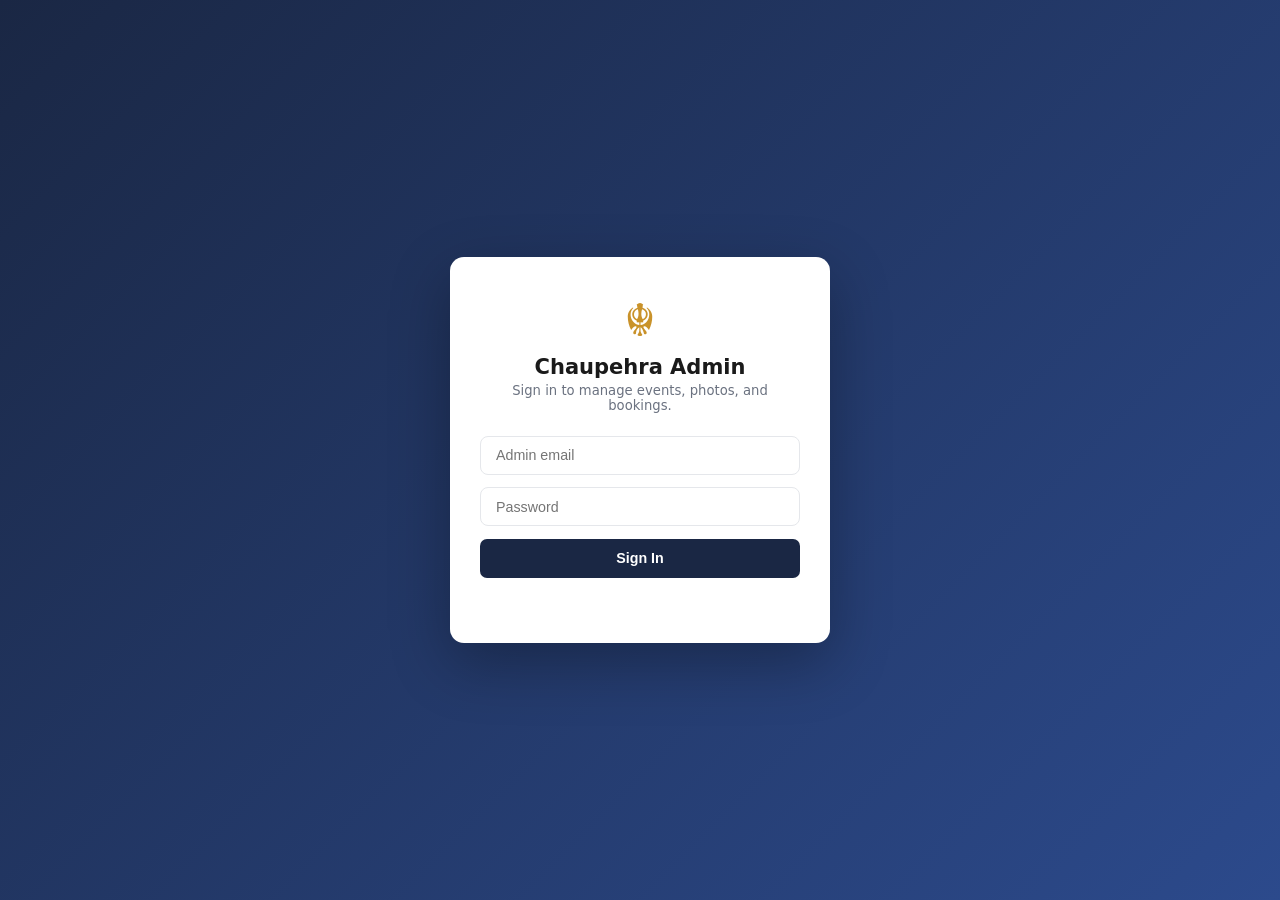
==== admin/index.html @ d7051b62 "Add animations, Gurdwara Nanaksar real content, and scroll effects - Scroll-reveal animations (Inter" ====
<!DOCTYPE html>
<html lang="en" data-theme="light">
<head>
  <meta charset="UTF-8" />
  <meta name="viewport" content="width=device-width, initial-scale=1.0" />
  <title>Admin — Chaupehra BDSJ</title>
  <link rel="icon" href="data:image/svg+xml,<svg xmlns='http://www.w3.org/2000/svg' viewBox='0 0 100 100'><text y='.9em' font-size='90'>☬</text></svg>" />
  <link rel="stylesheet" href="/admin/admin.css" />
</head>
<body>

<!-- ── LOGIN ── -->
<div class="login-screen" id="loginScreen">
  <div class="login-card">
    <div class="login-logo">☬</div>
    <h1>Chaupehra Admin</h1>
    <p>Sign in to manage events, photos, and bookings.</p>
    <form id="loginForm">
      <input type="email" id="loginEmail" placeholder="Admin email" required />
      <input type="password" id="loginPassword" placeholder="Password" required />
      <button type="submit" class="btn-primary" id="loginBtn">Sign In</button>
      <p class="login-error" id="loginError"></p>
    </form>
  </div>
</div>

<!-- ── DASHBOARD ── -->
<div class="dashboard hidden" id="dashboard">

  <aside class="sidebar">
    <div class="sidebar-logo">
      <span>☬</span>
      <span>Admin</span>
    </div>
    <nav class="sidebar-nav">
      <button class="nav-item active" data-tab="events">📅 Events</button>
      <button class="nav-item" data-tab="gallery">📷 Gallery</button>
      <button class="nav-item" data-tab="bookings">📋 Bookings</button>
      <button class="nav-item" data-tab="dates">🗓️ Available Dates</button>
    </nav>
    <div class="sidebar-footer">
      <a href="../index.html" class="btn-outline" target="_blank">View Site ↗</a>
      <button class="btn-outline" id="logoutBtn">Sign Out</button>
    </div>
  </aside>

  <main class="main-content">

    <!-- ── EVENTS TAB ── -->
    <section class="tab-panel active" id="tab-events">
      <div class="panel-header">
        <h2>Events</h2>
        <button class="btn-primary" id="addEventBtn">+ Add Event</button>
      </div>

      <!-- Event form (hidden by default) -->
      <div class="form-card hidden" id="eventForm">
        <h3 id="eventFormTitle">New Event</h3>
        <input type="hidden" id="eventId" />
        <div class="form-row">
          <div class="field">
            <label for="evTitle">Title *</label>
            <input type="text" id="evTitle" required />
          </div>
          <div class="field">
            <label for="evDate">Date *</label>
            <input type="date" id="evDate" required />
          </div>
        </div>
        <div class="form-row">
          <div class="field">
            <label for="evStart">Start Time</label>
            <input type="time" id="evStart" />
          </div>
          <div class="field">
            <label for="evEnd">End Time</label>
            <input type="time" id="evEnd" />
          </div>
        </div>
        <div class="field">
          <label for="evVenue">Venue</label>
          <input type="text" id="evVenue" placeholder="Gurdwara Nanaksar, Surrey, BC" />
        </div>
        <div class="field">
          <label for="evDesc">Description</label>
          <textarea id="evDesc" rows="3"></textarea>
        </div>
        <div class="field-row">
          <label class="checkbox-label">
            <input type="checkbox" id="evPublished" checked /> Published (visible on site)
          </label>
        </div>
        <div class="form-actions">
          <button class="btn-primary" id="saveEventBtn">Save Event</button>
          <button class="btn-outline" id="cancelEventBtn">Cancel</button>
        </div>
        <p class="form-status" id="eventStatus"></p>
      </div>

      <div class="table-wrap">
        <table class="data-table" id="eventsTable">
          <thead>
            <tr>
              <th>Date</th>
              <th>Title</th>
              <th>Venue</th>
              <th>Status</th>
              <th>Actions</th>
            </tr>
          </thead>
          <tbody id="eventsBody">
            <tr><td colspan="5" class="loading">Loading events…</td></tr>
          </tbody>
        </table>
      </div>
    </section>

    <!-- ── GALLERY TAB ── -->
    <section class="tab-panel hidden" id="tab-gallery">
      <div class="panel-header">
        <h2>Gallery</h2>
        <label class="btn-primary upload-label">
          + Upload Photos
          <input type="file" id="photoUpload" multiple accept="image/*" style="display:none" />
        </label>
      </div>
      <p class="upload-status" id="uploadStatus"></p>
      <div class="gallery-admin-grid" id="galleryAdminGrid">
        <div class="loading">Loading photos…</div>
      </div>
    </section>

    <!-- ── BOOKINGS TAB ── -->
    <section class="tab-panel hidden" id="tab-bookings">
      <div class="panel-header">
        <h2>Bookings</h2>
        <div class="filter-row">
          <select id="bookingFilter">
            <option value="all">All</option>
            <option value="pending">Pending</option>
            <option value="confirmed">Confirmed</option>
            <option value="declined">Declined</option>
          </select>
        </div>
      </div>
      <div class="table-wrap">
        <table class="data-table" id="bookingsTable">
          <thead>
            <tr>
              <th>Date Requested</th>
              <th>Name</th>
              <th>Email / Phone</th>
              <th>Event Type</th>
              <th>Status</th>
              <th>Actions</th>
            </tr>
          </thead>
          <tbody id="bookingsBody">
            <tr><td colspan="6" class="loading">Loading bookings…</td></tr>
          </tbody>
        </table>
      </div>
    </section>

    <!-- ── AVAILABLE DATES TAB ── -->
    <section class="tab-panel hidden" id="tab-dates">
      <div class="panel-header">
        <h2>Available Dates</h2>
        <p style="font-size:0.9rem;color:var(--text-sub);">Set which dates can be booked on the website.</p>
      </div>

      <div class="dates-add-form form-card">
        <h3>Add / Update a Date</h3>
        <div class="form-row">
          <div class="field">
            <label for="newDate">Date *</label>
            <input type="date" id="newDate" required />
          </div>
          <div class="field">
            <label for="dateAvail">Status</label>
            <select id="dateAvail">
              <option value="true">Available</option>
              <option value="false">Unavailable / Blocked</option>
            </select>
          </div>
        </div>
        <div class="field">
          <label for="dateNotes">Notes (internal, not shown to public)</label>
          <input type="text" id="dateNotes" placeholder="e.g. Booked for private event" />
        </div>
        <div class="form-actions">
          <button class="btn-primary" id="saveDateBtn">Save Date</button>
        </div>
        <p class="form-status" id="dateStatus"></p>
      </div>

      <div class="table-wrap">
        <table class="data-table" id="datesTable">
          <thead>
            <tr><th>Date</th><th>Status</th><th>Notes</th><th>Actions</th></tr>
          </thead>
          <tbody id="datesBody">
            <tr><td colspan="4" class="loading">Loading dates…</td></tr>
          </tbody>
        </table>
      </div>
    </section>

  </main>
</div>

<script type="module" src="/admin/admin.js"></script>
</body>
</html>
---- admin/admin.css ----
:root {
  --navy:    #1a2744;
  --gold:    #c9922a;
  --gold-lt: #e8b055;
  --green:   #16a34a;
  --red:     #dc2626;
  --amber:   #d97706;
  --bg:      #f4f6fa;
  --surface: #ffffff;
  --text:    #1a1a1a;
  --text-sub:#6b7280;
  --border:  #e5e7eb;
  --shadow:  0 1px 4px rgba(0,0,0,0.08);
  --radius:  10px;
  --sidebar: 220px;
}

*, *::before, *::after { box-sizing: border-box; margin: 0; padding: 0; }
html, body { height: 100%; font-family: 'Inter', system-ui, sans-serif; font-size: 15px; }
body { background: var(--bg); color: var(--text); }
a { color: var(--gold); text-decoration: none; }

/* ── BUTTONS ── */
.btn-primary {
  background: var(--navy); color: #fff;
  padding: 0.55rem 1.25rem; border-radius: 7px;
  border: none; cursor: pointer; font-size: 0.88rem; font-weight: 600;
  transition: background 0.15s;
  display: inline-block;
}
.btn-primary:hover { background: #243360; }
.btn-primary:focus-visible { outline: 2px solid var(--gold); outline-offset: 2px; }
.btn-outline {
  background: transparent; color: var(--text-sub);
  padding: 0.5rem 1rem; border-radius: 7px;
  border: 1px solid var(--border); cursor: pointer; font-size: 0.85rem;
  transition: border-color 0.15s, color 0.15s;
  display: inline-block;
  text-align: center;
}
.btn-outline:hover { border-color: var(--navy); color: var(--navy); }
.btn-sm {
  padding: 0.3rem 0.75rem; font-size: 0.8rem; border-radius: 5px;
  border: none; cursor: pointer; font-weight: 500;
}
.btn-confirm  { background: #dcfce7; color: var(--green); }
.btn-decline  { background: #fee2e2; color: var(--red); }
.btn-pending  { background: #fef3c7; color: var(--amber); }
.btn-delete   { background: #fee2e2; color: var(--red); }
.btn-edit     { background: #eff6ff; color: #1d4ed8; }

/* ── LOGIN ── */
.login-screen {
  min-height: 100vh; display: flex;
  align-items: center; justify-content: center;
  background: linear-gradient(135deg, var(--navy) 0%, #2c4a8c 100%);
}
.login-card {
  background: var(--surface); border-radius: 14px;
  padding: 2.5rem 2rem; width: 100%; max-width: 380px;
  box-shadow: 0 20px 60px rgba(0,0,0,0.3);
  text-align: center;
}
.login-logo { font-size: 3rem; color: var(--gold); margin-bottom: 0.5rem; }
.login-card h1 { font-size: 1.4rem; margin-bottom: 0.3rem; }
.login-card > p { color: var(--text-sub); font-size: 0.88rem; margin-bottom: 1.5rem; }
.login-card form { display: flex; flex-direction: column; gap: 0.85rem; }
.login-card input {
  padding: 0.7rem 1rem; border: 1px solid var(--border);
  border-radius: 8px; font-size: 0.95rem; width: 100%;
}
.login-card input:focus { outline: 2px solid var(--gold); border-color: transparent; }
.login-card .btn-primary { width: 100%; padding: 0.75rem; font-size: 0.95rem; }
.login-error { color: var(--red); font-size: 0.85rem; min-height: 1.2em; }

/* ── LAYOUT ── */
.hidden { display: none !important; }
.dashboard { display: flex; height: 100vh; overflow: hidden; }

/* ── SIDEBAR ── */
.sidebar {
  width: var(--sidebar); background: var(--navy); color: #fff;
  display: flex; flex-direction: column;
  flex-shrink: 0; overflow-y: auto;
}
.sidebar-logo {
  display: flex; align-items: center; gap: 0.6rem;
  padding: 1.25rem 1rem; font-size: 1.1rem; font-weight: 700;
  color: var(--gold); border-bottom: 1px solid rgba(255,255,255,0.1);
}
.sidebar-logo span:first-child { font-size: 1.5rem; }
.sidebar-nav {
  flex: 1; padding: 1rem 0.75rem; display: flex; flex-direction: column; gap: 0.3rem;
}
.nav-item {
  width: 100%; text-align: left; background: none; border: none;
  color: rgba(255,255,255,0.75); padding: 0.65rem 0.85rem;
  border-radius: 7px; cursor: pointer; font-size: 0.88rem;
  transition: background 0.15s, color 0.15s;
}
.nav-item:hover  { background: rgba(255,255,255,0.1); color: #fff; }
.nav-item.active { background: rgba(201,146,42,0.25); color: var(--gold-lt); font-weight: 600; }
.sidebar-footer {
  padding: 1rem 0.75rem; border-top: 1px solid rgba(255,255,255,0.1);
  display: flex; flex-direction: column; gap: 0.5rem;
}
.sidebar-footer .btn-outline { color: rgba(255,255,255,0.6); border-color: rgba(255,255,255,0.2); }
.sidebar-footer .btn-outline:hover { color: #fff; border-color: rgba(255,255,255,0.5); }

/* ── MAIN ── */
.main-content { flex: 1; overflow-y: auto; padding: 2rem; }
.tab-panel { display: none; }
.tab-panel.active { display: block; }
.panel-header {
  display: flex; align-items: center; justify-content: space-between;
  margin-bottom: 1.5rem; flex-wrap: wrap; gap: 0.75rem;
}
.panel-header h2 { font-size: 1.4rem; font-weight: 700; }

/* ── FORM CARD ── */
.form-card {
  background: var(--surface); border-radius: var(--radius);
  padding: 1.5rem; margin-bottom: 1.5rem; box-shadow: var(--shadow);
  border: 1px solid var(--border);
}
.form-card h3 { font-size: 1rem; font-weight: 600; margin-bottom: 1.25rem; }
.field { display: flex; flex-direction: column; gap: 0.3rem; flex: 1; }
.field label { font-size: 0.82rem; font-weight: 500; color: var(--text-sub); }
.field input, .field select, .field textarea {
  padding: 0.6rem 0.85rem; border: 1px solid var(--border);
  border-radius: 7px; font-size: 0.9rem; background: var(--bg); color: var(--text);
  font-family: inherit;
}
.field input:focus, .field select:focus, .field textarea:focus {
  outline: 2px solid var(--gold); border-color: transparent;
}
.form-row { display: flex; gap: 1rem; flex-wrap: wrap; margin-bottom: 0.85rem; }
.form-row .field { min-width: 180px; }
.field:not(.form-row .field) { margin-bottom: 0.85rem; }
.checkbox-label { display: flex; align-items: center; gap: 0.5rem; font-size: 0.9rem; cursor: pointer; }
.form-actions { display: flex; gap: 0.75rem; margin-top: 1rem; }
.form-status { font-size: 0.85rem; margin-top: 0.5rem; min-height: 1.2em; }
.form-status.success { color: var(--green); }
.form-status.error   { color: var(--red); }

/* ── TABLE ── */
.table-wrap { overflow-x: auto; background: var(--surface); border-radius: var(--radius); box-shadow: var(--shadow); border: 1px solid var(--border); }
.data-table { width: 100%; border-collapse: collapse; font-size: 0.88rem; }
.data-table th {
  background: #f9fafb; padding: 0.75rem 1rem;
  text-align: left; font-size: 0.78rem; font-weight: 600;
  color: var(--text-sub); text-transform: uppercase; letter-spacing: 0.05em;
  border-bottom: 1px solid var(--border);
}
.data-table td { padding: 0.85rem 1rem; border-bottom: 1px solid var(--border); vertical-align: top; }
.data-table tr:last-child td { border-bottom: none; }
.data-table tr:hover td { background: #fafafa; }
.loading { text-align: center; color: var(--text-sub); padding: 2rem !important; }

/* ── STATUS BADGES ── */
.badge {
  display: inline-block; padding: 0.2rem 0.6rem;
  border-radius: 20px; font-size: 0.75rem; font-weight: 600;
}
.badge-pending   { background: #fef3c7; color: var(--amber); }
.badge-confirmed { background: #dcfce7; color: var(--green); }
.badge-declined  { background: #fee2e2; color: var(--red); }
.badge-published { background: #dcfce7; color: var(--green); }
.badge-draft     { background: #f3f4f6; color: var(--text-sub); }
.badge-available { background: #dcfce7; color: var(--green); }
.badge-blocked   { background: #fee2e2; color: var(--red); }

/* ── GALLERY ADMIN ── */
.gallery-admin-grid {
  display: grid;
  grid-template-columns: repeat(auto-fill, minmax(160px, 1fr));
  gap: 1rem; margin-top: 1rem;
}
.gallery-admin-item {
  background: var(--surface); border-radius: var(--radius);
  border: 1px solid var(--border); overflow: hidden; position: relative;
  box-shadow: var(--shadow);
}
.gallery-admin-item img { width: 100%; aspect-ratio: 4/3; object-fit: cover; display: block; }
.gallery-item-footer { padding: 0.5rem; display: flex; align-items: center; justify-content: space-between; gap: 0.3rem; }
.gallery-item-caption { font-size: 0.75rem; color: var(--text-sub); overflow: hidden; text-overflow: ellipsis; white-space: nowrap; flex: 1; }
.upload-label { cursor: pointer; }
.upload-status { font-size: 0.85rem; color: var(--text-sub); margin-bottom: 0.5rem; min-height: 1.2em; }
.upload-progress { color: var(--amber); }
.upload-success  { color: var(--green); }
.upload-error    { color: var(--red); }

/* ── FILTER ── */
.filter-row select {
  padding: 0.45rem 0.75rem; border: 1px solid var(--border);
  border-radius: 7px; font-size: 0.85rem; background: var(--surface); color: var(--text);
}

/* ── ACTIONS CELL ── */
.actions-cell { display: flex; gap: 0.4rem; flex-wrap: wrap; }

/* ── MODAL ── */
.modal-overlay {
  position: fixed; inset: 0; background: rgba(0,0,0,0.45);
  display: flex; align-items: center; justify-content: center;
  z-index: 1000; padding: 1rem;
}
.modal-overlay.hidden { display: none; }
.modal-card {
  background: var(--surface); border-radius: var(--radius);
  box-shadow: 0 20px 60px rgba(0,0,0,0.25);
  width: 100%; max-width: 480px; max-height: 90vh; overflow-y: auto;
}
.modal-header {
  display: flex; align-items: center; justify-content: space-between;
  padding: 1.25rem 1.5rem; border-bottom: 1px solid var(--border);
}
.modal-header h3 { font-size: 1rem; font-weight: 600; }
.modal-close {
  background: none; border: none; cursor: pointer;
  font-size: 1.1rem; color: var(--text-sub); padding: 0.25rem;
}
.modal-close:hover { color: var(--text); }
.modal-body { padding: 1.25rem 1.5rem; }
.booking-detail { display: grid; grid-template-columns: 120px 1fr; gap: 0.6rem 1rem; font-size: 0.88rem; }
.booking-detail dt { color: var(--text-sub); font-weight: 500; }
.booking-detail dd { color: var(--text); }

/* ── DRAG REORDER ── */
.gallery-admin-item { cursor: grab; transition: opacity 0.15s, transform 0.15s; }
.gallery-admin-item.dragging { opacity: 0.4; cursor: grabbing; }
.gallery-admin-item.drag-over { transform: scale(1.03); outline: 2px solid var(--gold); }

/* ── MOBILE SIDEBAR ── */
.sidebar-toggle {
  display: none;
  background: var(--navy); color: var(--gold);
  border: none; font-size: 1.3rem; cursor: pointer;
  padding: 0.5rem 0.75rem; border-radius: 7px;
  margin-bottom: 1rem;
}

@media (max-width: 720px) {
  .sidebar-toggle { display: block; }
  .sidebar {
    position: fixed; top: 0; left: -100%; height: 100vh;
    z-index: 200; transition: left 0.25s ease; width: 240px;
  }
  .sidebar.sidebar-open { left: 0; }
  .main-content { padding: 1rem; }
  .form-row { flex-direction: column; }
  .data-table th, .data-table td { padding: 0.6rem 0.6rem; font-size: 0.8rem; }
}
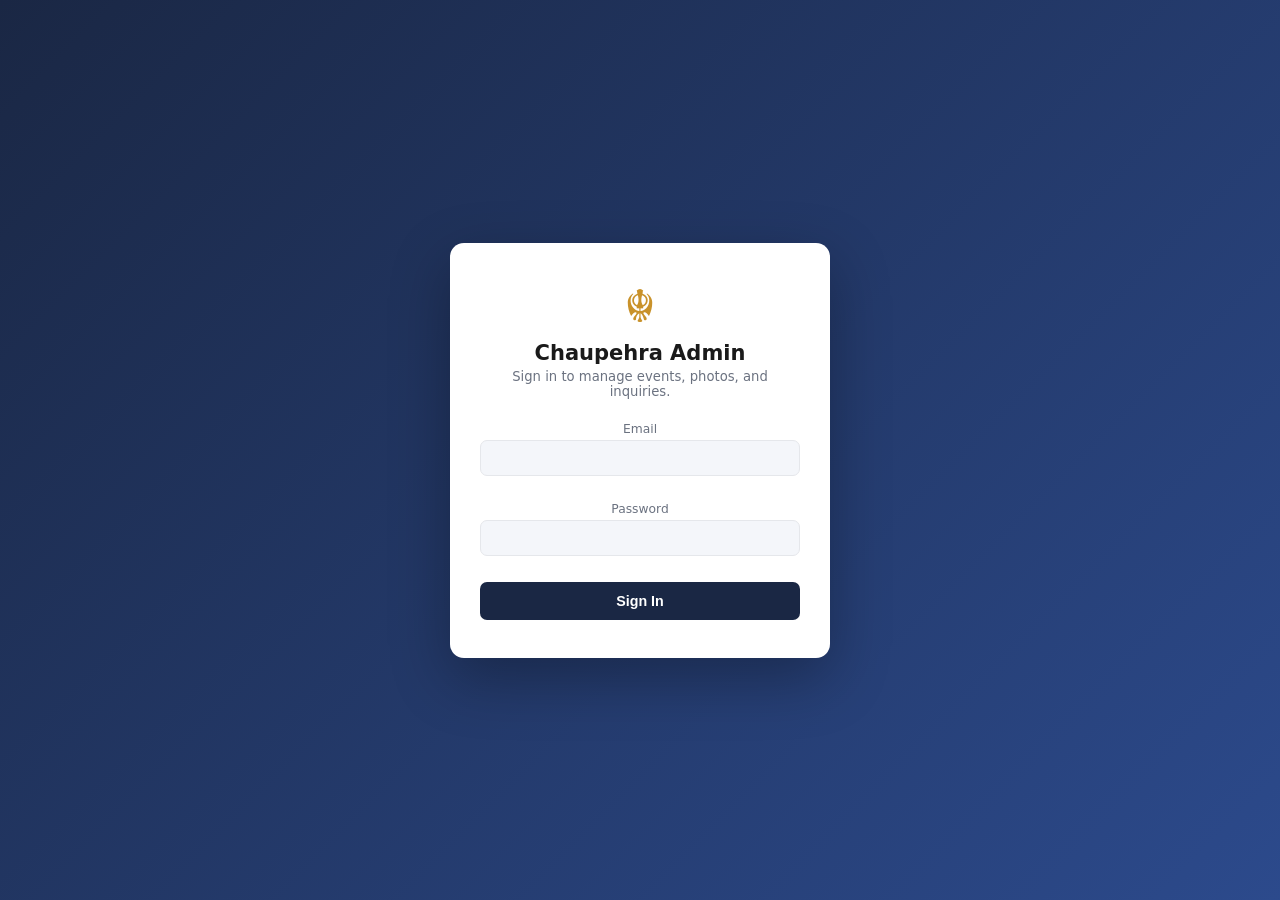
==== commit 2249cf14: "Add Khanda favicon across all pages Co-Authored-By: Claude Sonnet 4.6 <noreply@anthropic.com>" ====
--- a/admin/index.html
+++ b/admin/index.html
@@ -1,72 +1,139 @@
 <!DOCTYPE html>
-<html lang="en" data-theme="light">
+<html lang="en">
 <head>
   <meta charset="UTF-8" />
+  <link rel="icon" type="image/svg+xml" href="../assets/favicon.svg" />
+  <link rel="apple-touch-icon" href="../assets/favicon.svg" />
   <meta name="viewport" content="width=device-width, initial-scale=1.0" />
-  <title>Admin — Chaupehra BDSJ</title>
+  <title>Admin — Chaupehra Baba Deep Singh Ji</title>
   <link rel="icon" href="data:image/svg+xml,<svg xmlns='http://www.w3.org/2000/svg' viewBox='0 0 100 100'><text y='.9em' font-size='90'>☬</text></svg>" />
-  <link rel="stylesheet" href="/admin/admin.css" />
+  <link rel="stylesheet" href="admin.css" />
 </head>
 <body>
 
-<!-- ── LOGIN ── -->
+<!-- ══════════════════════════════════════
+     LOGIN SCREEN
+═══════════════════════════════════════ -->
 <div class="login-screen" id="loginScreen">
   <div class="login-card">
     <div class="login-logo">☬</div>
     <h1>Chaupehra Admin</h1>
-    <p>Sign in to manage events, photos, and bookings.</p>
-    <form id="loginForm">
-      <input type="email" id="loginEmail" placeholder="Admin email" required />
-      <input type="password" id="loginPassword" placeholder="Password" required />
-      <button type="submit" class="btn-primary" id="loginBtn">Sign In</button>
-      <p class="login-error" id="loginError"></p>
+    <p class="login-sub">Sign in to manage events, photos, and inquiries.</p>
+    <form id="loginForm" novalidate>
+      <div class="field">
+        <label for="loginEmail">Email</label>
+        <input type="email" id="loginEmail" autocomplete="email" required />
+      </div>
+      <div class="field">
+        <label for="loginPassword">Password</label>
+        <input type="password" id="loginPassword" autocomplete="current-password" required />
+      </div>
+      <button type="submit" class="btn-primary btn-block" id="loginBtn">Sign In</button>
+      <p class="login-error hidden" id="loginError" role="alert"></p>
     </form>
   </div>
 </div>
 
-<!-- ── DASHBOARD ── -->
+<!-- ══════════════════════════════════════
+     DASHBOARD
+═══════════════════════════════════════ -->
 <div class="dashboard hidden" id="dashboard">
 
-  <aside class="sidebar">
+  <aside class="sidebar" id="sidebar">
     <div class="sidebar-logo">
-      <span>☬</span>
-      <span>Admin</span>
+      <span class="sidebar-khanda">☬</span>
+      <span class="sidebar-title">Admin</span>
     </div>
-    <nav class="sidebar-nav">
-      <button class="nav-item active" data-tab="events">📅 Events</button>
-      <button class="nav-item" data-tab="gallery">📷 Gallery</button>
-      <button class="nav-item" data-tab="bookings">📋 Bookings</button>
-      <button class="nav-item" data-tab="dates">🗓️ Available Dates</button>
+    <nav class="sidebar-nav" role="navigation">
+      <button class="nav-item active" data-tab="events">
+        <svg width="18" height="18" viewBox="0 0 24 24" fill="none" stroke="currentColor" stroke-width="2"><rect x="3" y="4" width="18" height="18" rx="2"/><line x1="16" y1="2" x2="16" y2="6"/><line x1="8" y1="2" x2="8" y2="6"/><line x1="3" y1="10" x2="21" y2="10"/></svg>
+        Events
+      </button>
+      <button class="nav-item" data-tab="inquiries">
+        <svg width="18" height="18" viewBox="0 0 24 24" fill="none" stroke="currentColor" stroke-width="2"><path d="M21 15a2 2 0 01-2 2H7l-4 4V5a2 2 0 012-2h14a2 2 0 012 2z"/></svg>
+        Inquiries
+        <span class="nav-badge hidden" id="inquiries-badge">0</span>
+      </button>
+      <button class="nav-item" data-tab="signups">
+        <svg width="18" height="18" viewBox="0 0 24 24" fill="none" stroke="currentColor" stroke-width="2"><path d="M17 21v-2a4 4 0 00-4-4H5a4 4 0 00-4 4v2"/><circle cx="9" cy="7" r="4"/><path d="M23 21v-2a4 4 0 00-3-3.87"/><path d="M16 3.13a4 4 0 010 7.75"/></svg>
+        Signups
+        <span class="nav-badge hidden" id="signups-badge">0</span>
+      </button>
+      <button class="nav-item" data-tab="gallery">
+        <svg width="18" height="18" viewBox="0 0 24 24" fill="none" stroke="currentColor" stroke-width="2"><rect x="3" y="3" width="18" height="18" rx="2"/><circle cx="8.5" cy="8.5" r="1.5"/><polyline points="21 15 16 10 5 21"/></svg>
+        Gallery
+      </button>
     </nav>
     <div class="sidebar-footer">
-      <a href="../index.html" class="btn-outline" target="_blank">View Site ↗</a>
+      <a href="../index.html" class="btn-outline" target="_blank" rel="noopener">View Site ↗</a>
       <button class="btn-outline" id="logoutBtn">Sign Out</button>
     </div>
   </aside>
 
+  <!-- Mobile sidebar toggle -->
+  <button class="sidebar-toggle" id="sidebarToggle" aria-label="Toggle menu">
+    <svg width="22" height="22" viewBox="0 0 24 24" fill="none" stroke="currentColor" stroke-width="2"><line x1="3" y1="6" x2="21" y2="6"/><line x1="3" y1="12" x2="21" y2="12"/><line x1="3" y1="18" x2="21" y2="18"/></svg>
+  </button>
+
   <main class="main-content">
 
-    <!-- ── EVENTS TAB ── -->
+    <!-- ══ EVENTS TAB ══ -->
     <section class="tab-panel active" id="tab-events">
       <div class="panel-header">
         <h2>Events</h2>
         <button class="btn-primary" id="addEventBtn">+ Add Event</button>
       </div>
 
-      <!-- Event form (hidden by default) -->
+      <!-- Event form -->
       <div class="form-card hidden" id="eventForm">
         <h3 id="eventFormTitle">New Event</h3>
         <input type="hidden" id="eventId" />
-        <div class="form-row">
-          <div class="field">
-            <label for="evTitle">Title *</label>
-            <input type="text" id="evTitle" required />
-          </div>
+
+        <div class="form-row">
+          <div class="field">
+            <label for="evName">Event Name *</label>
+            <div class="input-with-datalist">
+              <input type="text" id="evName" list="ev-presets" required autocomplete="off" placeholder="Type or choose a preset…" />
+              <datalist id="ev-presets">
+                <option value="Chaupehra Sahib" />
+                <option value="Akhand Path" />
+                <option value="Akhand Path Bhog" />
+                <option value="Sehaj Path" />
+                <option value="Sehaj Path Bhog" />
+                <option value="Kirtan Darbar" />
+                <option value="Seva Day" />
+                <option value="Simran Smagam" />
+                <option value="Gurdwara Program" />
+                <option value="Gurpurab — Guru Nanak Dev Ji" />
+                <option value="Gurpurab — Guru Gobind Singh Ji" />
+                <option value="Shaheedi Diwas — Baba Deep Singh Ji" />
+                <option value="Baisakhi — Khalsa Sajna Diwas" />
+              </datalist>
+            </div>
+          </div>
+          <div class="field field--sm">
+            <label class="checkbox-label mt-auto">
+              <input type="checkbox" id="evGurpurab" />
+              Gurpurab (yearly)
+            </label>
+            <label class="checkbox-label">
+              <input type="checkbox" id="evRecurring" />
+              Recurring yearly
+            </label>
+          </div>
+        </div>
+
+        <div class="form-row">
           <div class="field">
             <label for="evDate">Date *</label>
             <input type="date" id="evDate" required />
           </div>
-        </div>
+          <div class="field">
+            <label for="evEndDate">End Date <span class="label-hint">(multi-day)</span></label>
+            <input type="date" id="evEndDate" />
+          </div>
+        </div>
+
         <div class="form-row">
           <div class="field">
             <label for="evStart">Start Time</label>
@@ -77,138 +144,146 @@
             <input type="time" id="evEnd" />
           </div>
         </div>
+
+        <div class="form-row">
+          <div class="field">
+            <label for="evPath">Path Type</label>
+            <select id="evPath">
+              <option value="">— None —</option>
+              <option>Akhand Path</option>
+              <option>Sehaj Path</option>
+              <option>Sukhmani Sahib Path</option>
+              <option>Japji Sahib Path</option>
+            </select>
+          </div>
+          <div class="field">
+            <label for="evKirtani">Kirtani / Special Guest</label>
+            <input type="text" id="evKirtani" placeholder="e.g. Bhai Gurpreet Singh Ji" />
+          </div>
+        </div>
+
         <div class="field">
-          <label for="evVenue">Venue</label>
-          <input type="text" id="evVenue" placeholder="Gurdwara Nanaksar, Surrey, BC" />
-        </div>
-        <div class="field">
-          <label for="evDesc">Description</label>
-          <textarea id="evDesc" rows="3"></textarea>
-        </div>
-        <div class="field-row">
-          <label class="checkbox-label">
-            <input type="checkbox" id="evPublished" checked /> Published (visible on site)
-          </label>
-        </div>
+          <label for="evNotes">Internal Notes</label>
+          <textarea id="evNotes" rows="2" placeholder="Not shown to public"></textarea>
+        </div>
+
         <div class="form-actions">
           <button class="btn-primary" id="saveEventBtn">Save Event</button>
           <button class="btn-outline" id="cancelEventBtn">Cancel</button>
-        </div>
-        <p class="form-status" id="eventStatus"></p>
-      </div>
-
+          <p class="form-status" id="eventStatus" role="status"></p>
+        </div>
+      </div>
+
+      <!-- Events table -->
       <div class="table-wrap">
-        <table class="data-table" id="eventsTable">
+        <table class="data-table">
           <thead>
             <tr>
               <th>Date</th>
-              <th>Title</th>
-              <th>Venue</th>
-              <th>Status</th>
+              <th>Event</th>
+              <th>Time</th>
+              <th>Path / Kirtani</th>
+              <th>Type</th>
               <th>Actions</th>
             </tr>
           </thead>
           <tbody id="eventsBody">
-            <tr><td colspan="5" class="loading">Loading events…</td></tr>
+            <tr><td colspan="6" class="loading-cell">Loading events…</td></tr>
           </tbody>
         </table>
       </div>
     </section>
 
-    <!-- ── GALLERY TAB ── -->
+    <!-- ══ INQUIRIES TAB ══ -->
+    <section class="tab-panel hidden" id="tab-inquiries">
+      <div class="panel-header">
+        <h2>Inquiries</h2>
+        <div class="filter-row">
+          <select id="inquiryFilter" class="filter-select">
+            <option value="all">All</option>
+            <option value="new">New</option>
+            <option value="read">Read</option>
+            <option value="responded">Responded</option>
+          </select>
+          <select id="inquiryReason" class="filter-select">
+            <option value="all">All Reasons</option>
+            <option value="volunteer">Volunteer</option>
+            <option value="book_event">Book Event</option>
+            <option value="donate">Donate</option>
+            <option value="general">General</option>
+            <option value="other">Other</option>
+          </select>
+        </div>
+      </div>
+
+      <div class="inquiries-list" id="inquiriesList">
+        <div class="loading-cell">Loading inquiries…</div>
+      </div>
+    </section>
+
+    <!-- ══ SIGNUPS TAB ══ -->
+    <section class="tab-panel hidden" id="tab-signups">
+      <div class="panel-header">
+        <h2>Waheguru Likhan Bhagti — Signups</h2>
+        <div class="filter-row">
+          <input type="text" id="signupSearch" class="filter-select" placeholder="Search name, phone, city…" style="min-width:200px;" />
+          <select id="signupAgeFilter" class="filter-select">
+            <option value="all">All Age Groups</option>
+            <option value="6_under">6 &amp; under</option>
+            <option value="7_9">7–9 years</option>
+            <option value="9_12">9–12 years</option>
+            <option value="13_15">13–15 years</option>
+            <option value="16_20">16–20 years</option>
+            <option value="21_above">21 &amp; above</option>
+          </select>
+          <button class="btn-outline" id="signupExportBtn">⬇ Export CSV</button>
+        </div>
+      </div>
+      <div class="table-wrap">
+        <table class="data-table" id="signupsTable">
+          <thead>
+            <tr>
+              <th>#</th>
+              <th>Name</th>
+              <th>Age / Group</th>
+              <th>Simran Target</th>
+              <th>WhatsApp</th>
+              <th>Email</th>
+              <th>City</th>
+              <th>Registered</th>
+              <th>Family</th>
+            </tr>
+          </thead>
+          <tbody id="signupsBody">
+            <tr><td colspan="9" class="loading-cell">Loading signups…</td></tr>
+          </tbody>
+        </table>
+      </div>
+      <p class="text-muted" id="signupsCount" style="padding:var(--space-3) 0;font-size:0.85rem;"></p>
+    </section>
+
+    <!-- ══ GALLERY TAB ══ -->
     <section class="tab-panel hidden" id="tab-gallery">
       <div class="panel-header">
-        <h2>Gallery</h2>
-        <label class="btn-primary upload-label">
-          + Upload Photos
+        <h2>Photo Gallery</h2>
+        <label class="btn-primary upload-label" for="photoUpload">
+          <svg width="18" height="18" viewBox="0 0 24 24" fill="none" stroke="currentColor" stroke-width="2"><polyline points="16 16 12 12 8 16"/><line x1="12" y1="12" x2="12" y2="21"/><path d="M20.39 18.39A5 5 0 0018 9h-1.26A8 8 0 103 16.3"/></svg>
+          Upload Photos
           <input type="file" id="photoUpload" multiple accept="image/*" style="display:none" />
         </label>
       </div>
-      <p class="upload-status" id="uploadStatus"></p>
+      <div class="upload-progress hidden" id="uploadProgress">
+        <div class="progress-bar"><div class="progress-fill" id="progressFill"></div></div>
+        <p id="uploadStatus" class="upload-status-text"></p>
+      </div>
       <div class="gallery-admin-grid" id="galleryAdminGrid">
-        <div class="loading">Loading photos…</div>
-      </div>
-    </section>
-
-    <!-- ── BOOKINGS TAB ── -->
-    <section class="tab-panel hidden" id="tab-bookings">
-      <div class="panel-header">
-        <h2>Bookings</h2>
-        <div class="filter-row">
-          <select id="bookingFilter">
-            <option value="all">All</option>
-            <option value="pending">Pending</option>
-            <option value="confirmed">Confirmed</option>
-            <option value="declined">Declined</option>
-          </select>
-        </div>
-      </div>
-      <div class="table-wrap">
-        <table class="data-table" id="bookingsTable">
-          <thead>
-            <tr>
-              <th>Date Requested</th>
-              <th>Name</th>
-              <th>Email / Phone</th>
-              <th>Event Type</th>
-              <th>Status</th>
-              <th>Actions</th>
-            </tr>
-          </thead>
-          <tbody id="bookingsBody">
-            <tr><td colspan="6" class="loading">Loading bookings…</td></tr>
-          </tbody>
-        </table>
-      </div>
-    </section>
-
-    <!-- ── AVAILABLE DATES TAB ── -->
-    <section class="tab-panel hidden" id="tab-dates">
-      <div class="panel-header">
-        <h2>Available Dates</h2>
-        <p style="font-size:0.9rem;color:var(--text-sub);">Set which dates can be booked on the website.</p>
-      </div>
-
-      <div class="dates-add-form form-card">
-        <h3>Add / Update a Date</h3>
-        <div class="form-row">
-          <div class="field">
-            <label for="newDate">Date *</label>
-            <input type="date" id="newDate" required />
-          </div>
-          <div class="field">
-            <label for="dateAvail">Status</label>
-            <select id="dateAvail">
-              <option value="true">Available</option>
-              <option value="false">Unavailable / Blocked</option>
-            </select>
-          </div>
-        </div>
-        <div class="field">
-          <label for="dateNotes">Notes (internal, not shown to public)</label>
-          <input type="text" id="dateNotes" placeholder="e.g. Booked for private event" />
-        </div>
-        <div class="form-actions">
-          <button class="btn-primary" id="saveDateBtn">Save Date</button>
-        </div>
-        <p class="form-status" id="dateStatus"></p>
-      </div>
-
-      <div class="table-wrap">
-        <table class="data-table" id="datesTable">
-          <thead>
-            <tr><th>Date</th><th>Status</th><th>Notes</th><th>Actions</th></tr>
-          </thead>
-          <tbody id="datesBody">
-            <tr><td colspan="4" class="loading">Loading dates…</td></tr>
-          </tbody>
-        </table>
+        <div class="loading-cell">Loading photos…</div>
       </div>
     </section>
 
   </main>
 </div>
 
-<script type="module" src="/admin/admin.js"></script>
+<script type="module" src="admin.js"></script>
 </body>
 </html>
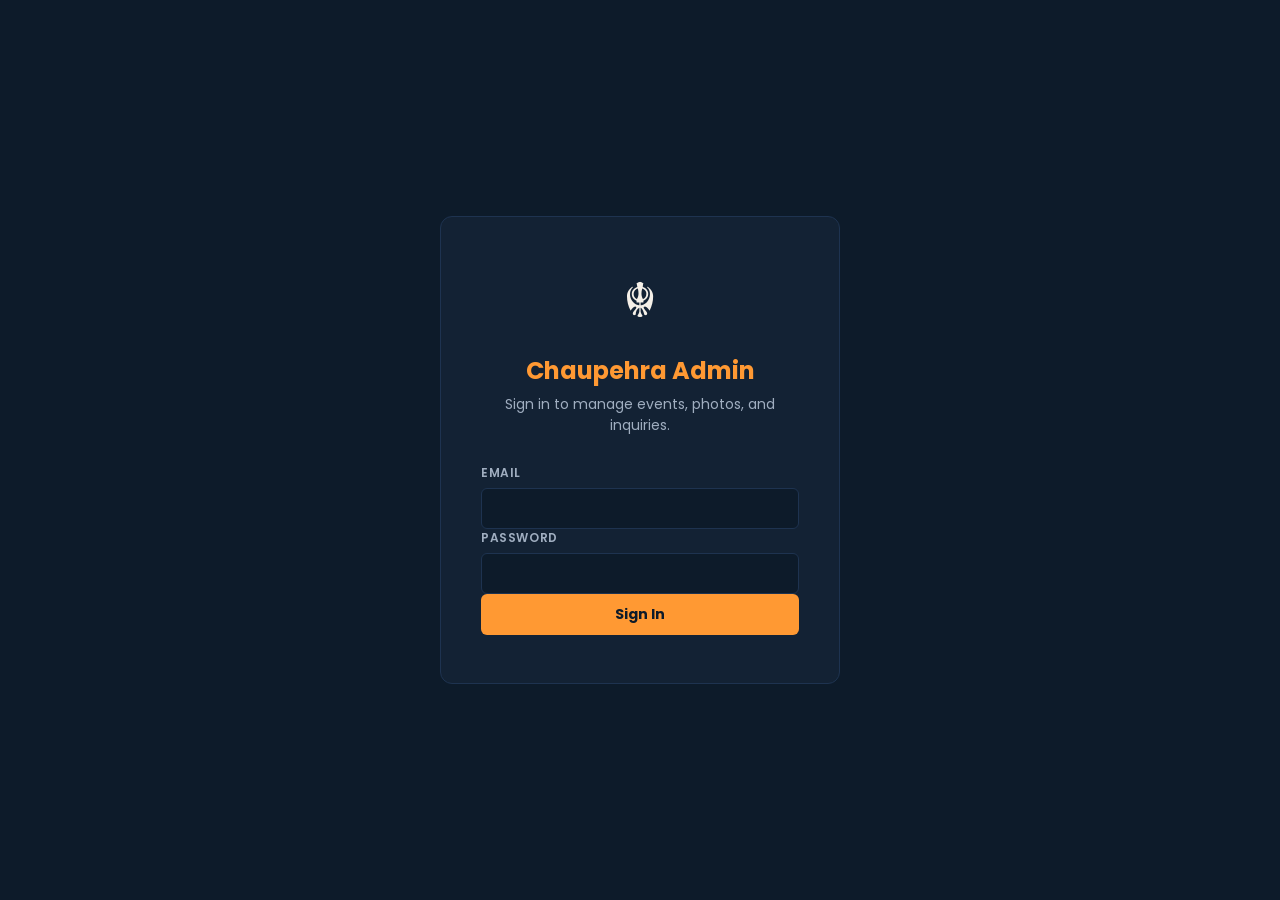
==== commit d72a09da: "Fix Likhan Bhagti signup and add admin error logs Signup was failing on two independent bugs: the li" ====
--- a/admin/index.html
+++ b/admin/index.html
@@ -62,6 +62,11 @@
       <button class="nav-item" data-tab="gallery">
         <svg width="18" height="18" viewBox="0 0 24 24" fill="none" stroke="currentColor" stroke-width="2"><rect x="3" y="3" width="18" height="18" rx="2"/><circle cx="8.5" cy="8.5" r="1.5"/><polyline points="21 15 16 10 5 21"/></svg>
         Gallery
+      </button>
+      <button class="nav-item" data-tab="errorlogs">
+        <svg width="18" height="18" viewBox="0 0 24 24" fill="none" stroke="currentColor" stroke-width="2"><circle cx="12" cy="12" r="10"/><line x1="12" y1="8" x2="12" y2="12"/><line x1="12" y1="16" x2="12.01" y2="16"/></svg>
+        Error Logs
+        <span class="nav-badge hidden" id="errorlogs-badge">0</span>
       </button>
     </nav>
     <div class="sidebar-footer">
@@ -281,6 +286,36 @@
       </div>
     </section>
 
+    <!-- ══ ERROR LOGS TAB ══ -->
+    <section class="tab-panel hidden" id="tab-errorlogs">
+      <div class="panel-header">
+        <h2>Error Logs</h2>
+        <div class="filter-row">
+          <select id="errorSourceFilter" class="filter-select">
+            <option value="all">All Sources</option>
+          </select>
+          <button class="btn-outline" id="errorClearBtn">Clear All</button>
+        </div>
+      </div>
+      <div class="table-wrap">
+        <table class="data-table">
+          <thead>
+            <tr>
+              <th>Time</th>
+              <th>Source</th>
+              <th>Message</th>
+              <th>Details</th>
+              <th>Page</th>
+              <th></th>
+            </tr>
+          </thead>
+          <tbody id="errorLogsBody">
+            <tr><td colspan="6" class="loading-cell">Loading error logs…</td></tr>
+          </tbody>
+        </table>
+      </div>
+    </section>
+
   </main>
 </div>
 
--- a/admin/admin.css
+++ b/admin/admin.css
@@ -1,253 +1,342 @@
+/* ============================================================
+   CHAUPEHRA ADMIN — Design System
+   ============================================================ */
+
+@import url('https://fonts.googleapis.com/css2?family=Poppins:wght@400;500;600;700&display=swap');
+
 :root {
-  --navy:    #1a2744;
-  --gold:    #c9922a;
-  --gold-lt: #e8b055;
-  --green:   #16a34a;
-  --red:     #dc2626;
-  --amber:   #d97706;
-  --bg:      #f4f6fa;
-  --surface: #ffffff;
-  --text:    #1a1a1a;
-  --text-sub:#6b7280;
-  --border:  #e5e7eb;
-  --shadow:  0 1px 4px rgba(0,0,0,0.08);
-  --radius:  10px;
-  --sidebar: 220px;
+  --saffron:      #FF9933;
+  --saffron-dark: #CC7700;
+  --navy:         #0D1B2A;
+  --navy-mid:     #132234;
+  --navy-light:   #1E3350;
+  --white:        #FFFFFF;
+  --off-white:    #F5F0E8;
+  --muted:        #A0AEC0;
+  --success:      #48BB78;
+  --error:        #FC8181;
+  --sidebar-w:    240px;
+  --radius:       6px;
+  --transition:   0.2s ease;
 }
 
 *, *::before, *::after { box-sizing: border-box; margin: 0; padding: 0; }
-html, body { height: 100%; font-family: 'Inter', system-ui, sans-serif; font-size: 15px; }
-body { background: var(--bg); color: var(--text); }
-a { color: var(--gold); text-decoration: none; }
+body {
+  font-family: 'Poppins', sans-serif;
+  background: var(--navy);
+  color: var(--off-white);
+  min-height: 100vh;
+  -webkit-font-smoothing: antialiased;
+  font-size: 15px;
+}
+a { color: inherit; text-decoration: none; }
+button { cursor: pointer; font-family: inherit; border: none; background: none; }
+input, select, textarea { font-family: inherit; }
+
+/* ── LOGIN ── */
+.login-screen {
+  min-height: 100vh;
+  display: flex;
+  align-items: center;
+  justify-content: center;
+  padding: 24px;
+}
+.login-card {
+  background: var(--navy-mid);
+  border: 1px solid var(--navy-light);
+  border-radius: 12px;
+  padding: 48px 40px;
+  width: 100%;
+  max-width: 400px;
+}
+.login-logo { font-size: 3rem; text-align: center; margin-bottom: 16px; }
+.login-card h1 {
+  font-size: 1.5rem; font-weight: 700; color: var(--saffron);
+  text-align: center; margin-bottom: 6px;
+}
+.login-sub { text-align: center; color: var(--muted); font-size: 0.875rem; margin-bottom: 28px; }
+.login-error { color: var(--error); font-size: 0.875rem; text-align: center; margin-top: 12px; }
+
+/* ── LAYOUT ── */
+.dashboard {
+  display: grid;
+  grid-template-columns: var(--sidebar-w) 1fr;
+  min-height: 100vh;
+}
+
+/* ── SIDEBAR ── */
+.sidebar {
+  background: var(--navy-mid);
+  border-right: 1px solid var(--navy-light);
+  display: flex;
+  flex-direction: column;
+  position: sticky;
+  top: 0;
+  height: 100vh;
+  overflow-y: auto;
+}
+.sidebar-logo {
+  display: flex; align-items: center; gap: 10px;
+  padding: 20px 20px 16px;
+  border-bottom: 1px solid var(--navy-light);
+}
+.sidebar-khanda { font-size: 1.5rem; }
+.sidebar-title { font-size: 1rem; font-weight: 700; color: var(--saffron); }
+.sidebar-nav { flex: 1; padding: 12px; display: flex; flex-direction: column; gap: 4px; }
+.nav-item {
+  display: flex; align-items: center; gap: 10px;
+  padding: 10px 12px; border-radius: var(--radius);
+  font-size: 0.875rem; font-weight: 500; color: var(--muted);
+  transition: background var(--transition), color var(--transition);
+  text-align: left; width: 100%;
+}
+.nav-item:hover { background: var(--navy-light); color: var(--off-white); }
+.nav-item.active { background: var(--saffron); color: var(--navy); font-weight: 700; }
+.nav-item.active svg { stroke: var(--navy); }
+.nav-badge {
+  margin-left: auto;
+  background: var(--error); color: white;
+  font-size: 0.7rem; font-weight: 700;
+  padding: 2px 6px; border-radius: 20px; min-width: 20px; text-align: center;
+}
+.sidebar-footer {
+  padding: 16px 12px;
+  border-top: 1px solid var(--navy-light);
+  display: flex; flex-direction: column; gap: 8px;
+}
+.sidebar-toggle {
+  display: none;
+  position: fixed; top: 14px; left: 14px; z-index: 200;
+  background: var(--navy-mid); border: 1px solid var(--navy-light);
+  border-radius: var(--radius); color: var(--off-white);
+  width: 40px; height: 40px; align-items: center; justify-content: center;
+}
+
+/* ── MAIN ── */
+.main-content { padding: 32px; overflow-x: hidden; min-width: 0; }
+.tab-panel { display: none; }
+.tab-panel.active { display: block; }
+
+/* ── PANEL HEADER ── */
+.panel-header {
+  display: flex; align-items: center; justify-content: space-between;
+  flex-wrap: wrap; gap: 12px;
+  margin-bottom: 24px; padding-bottom: 16px;
+  border-bottom: 1px solid var(--navy-light);
+}
+.panel-header h2 { font-size: 1.4rem; font-weight: 700; color: var(--white); }
+.filter-row { display: flex; gap: 10px; flex-wrap: wrap; align-items: center; }
 
 /* ── BUTTONS ── */
 .btn-primary {
-  background: var(--navy); color: #fff;
-  padding: 0.55rem 1.25rem; border-radius: 7px;
-  border: none; cursor: pointer; font-size: 0.88rem; font-weight: 600;
-  transition: background 0.15s;
-  display: inline-block;
-}
-.btn-primary:hover { background: #243360; }
-.btn-primary:focus-visible { outline: 2px solid var(--gold); outline-offset: 2px; }
+  display: inline-flex; align-items: center; gap: 8px;
+  background: var(--saffron); color: var(--navy);
+  font-weight: 700; font-size: 0.875rem;
+  padding: 10px 20px; border-radius: var(--radius);
+  transition: background var(--transition); min-height: 40px;
+  white-space: nowrap;
+}
+.btn-primary:hover { background: var(--saffron-dark); }
+.btn-block { width: 100%; justify-content: center; }
 .btn-outline {
-  background: transparent; color: var(--text-sub);
-  padding: 0.5rem 1rem; border-radius: 7px;
-  border: 1px solid var(--border); cursor: pointer; font-size: 0.85rem;
-  transition: border-color 0.15s, color 0.15s;
-  display: inline-block;
-  text-align: center;
-}
-.btn-outline:hover { border-color: var(--navy); color: var(--navy); }
-.btn-sm {
-  padding: 0.3rem 0.75rem; font-size: 0.8rem; border-radius: 5px;
-  border: none; cursor: pointer; font-weight: 500;
-}
-.btn-confirm  { background: #dcfce7; color: var(--green); }
-.btn-decline  { background: #fee2e2; color: var(--red); }
-.btn-pending  { background: #fef3c7; color: var(--amber); }
-.btn-delete   { background: #fee2e2; color: var(--red); }
-.btn-edit     { background: #eff6ff; color: #1d4ed8; }
-
-/* ── LOGIN ── */
-.login-screen {
-  min-height: 100vh; display: flex;
-  align-items: center; justify-content: center;
-  background: linear-gradient(135deg, var(--navy) 0%, #2c4a8c 100%);
-}
-.login-card {
-  background: var(--surface); border-radius: 14px;
-  padding: 2.5rem 2rem; width: 100%; max-width: 380px;
-  box-shadow: 0 20px 60px rgba(0,0,0,0.3);
-  text-align: center;
-}
-.login-logo { font-size: 3rem; color: var(--gold); margin-bottom: 0.5rem; }
-.login-card h1 { font-size: 1.4rem; margin-bottom: 0.3rem; }
-.login-card > p { color: var(--text-sub); font-size: 0.88rem; margin-bottom: 1.5rem; }
-.login-card form { display: flex; flex-direction: column; gap: 0.85rem; }
-.login-card input {
-  padding: 0.7rem 1rem; border: 1px solid var(--border);
-  border-radius: 8px; font-size: 0.95rem; width: 100%;
-}
-.login-card input:focus { outline: 2px solid var(--gold); border-color: transparent; }
-.login-card .btn-primary { width: 100%; padding: 0.75rem; font-size: 0.95rem; }
-.login-error { color: var(--red); font-size: 0.85rem; min-height: 1.2em; }
-
-/* ── LAYOUT ── */
-.hidden { display: none !important; }
-.dashboard { display: flex; height: 100vh; overflow: hidden; }
-
-/* ── SIDEBAR ── */
-.sidebar {
-  width: var(--sidebar); background: var(--navy); color: #fff;
-  display: flex; flex-direction: column;
-  flex-shrink: 0; overflow-y: auto;
-}
-.sidebar-logo {
-  display: flex; align-items: center; gap: 0.6rem;
-  padding: 1.25rem 1rem; font-size: 1.1rem; font-weight: 700;
-  color: var(--gold); border-bottom: 1px solid rgba(255,255,255,0.1);
-}
-.sidebar-logo span:first-child { font-size: 1.5rem; }
-.sidebar-nav {
-  flex: 1; padding: 1rem 0.75rem; display: flex; flex-direction: column; gap: 0.3rem;
-}
-.nav-item {
-  width: 100%; text-align: left; background: none; border: none;
-  color: rgba(255,255,255,0.75); padding: 0.65rem 0.85rem;
-  border-radius: 7px; cursor: pointer; font-size: 0.88rem;
-  transition: background 0.15s, color 0.15s;
-}
-.nav-item:hover  { background: rgba(255,255,255,0.1); color: #fff; }
-.nav-item.active { background: rgba(201,146,42,0.25); color: var(--gold-lt); font-weight: 600; }
-.sidebar-footer {
-  padding: 1rem 0.75rem; border-top: 1px solid rgba(255,255,255,0.1);
-  display: flex; flex-direction: column; gap: 0.5rem;
-}
-.sidebar-footer .btn-outline { color: rgba(255,255,255,0.6); border-color: rgba(255,255,255,0.2); }
-.sidebar-footer .btn-outline:hover { color: #fff; border-color: rgba(255,255,255,0.5); }
-
-/* ── MAIN ── */
-.main-content { flex: 1; overflow-y: auto; padding: 2rem; }
-.tab-panel { display: none; }
-.tab-panel.active { display: block; }
-.panel-header {
-  display: flex; align-items: center; justify-content: space-between;
-  margin-bottom: 1.5rem; flex-wrap: wrap; gap: 0.75rem;
-}
-.panel-header h2 { font-size: 1.4rem; font-weight: 700; }
+  display: inline-flex; align-items: center; justify-content: center; gap: 8px;
+  background: transparent; color: var(--muted);
+  font-size: 0.875rem; padding: 8px 16px;
+  border-radius: var(--radius); border: 1px solid var(--navy-light);
+  transition: all var(--transition); min-height: 36px; width: 100%;
+}
+.btn-outline:hover { border-color: var(--saffron); color: var(--saffron); }
+.btn-sm { padding: 5px 12px; font-size: 0.8rem; min-height: 30px; }
+.btn-danger {
+  display: inline-flex; align-items: center; gap: 5px;
+  background: transparent; color: var(--error);
+  font-size: 0.8rem; padding: 5px 10px;
+  border-radius: var(--radius); border: 1px solid var(--error);
+  transition: all var(--transition);
+}
+.btn-danger:hover { background: var(--error); color: white; }
+.upload-label { cursor: pointer; }
 
 /* ── FORM CARD ── */
 .form-card {
-  background: var(--surface); border-radius: var(--radius);
-  padding: 1.5rem; margin-bottom: 1.5rem; box-shadow: var(--shadow);
-  border: 1px solid var(--border);
-}
-.form-card h3 { font-size: 1rem; font-weight: 600; margin-bottom: 1.25rem; }
-.field { display: flex; flex-direction: column; gap: 0.3rem; flex: 1; }
-.field label { font-size: 0.82rem; font-weight: 500; color: var(--text-sub); }
-.field input, .field select, .field textarea {
-  padding: 0.6rem 0.85rem; border: 1px solid var(--border);
-  border-radius: 7px; font-size: 0.9rem; background: var(--bg); color: var(--text);
-  font-family: inherit;
-}
-.field input:focus, .field select:focus, .field textarea:focus {
-  outline: 2px solid var(--gold); border-color: transparent;
-}
-.form-row { display: flex; gap: 1rem; flex-wrap: wrap; margin-bottom: 0.85rem; }
-.form-row .field { min-width: 180px; }
-.field:not(.form-row .field) { margin-bottom: 0.85rem; }
-.checkbox-label { display: flex; align-items: center; gap: 0.5rem; font-size: 0.9rem; cursor: pointer; }
-.form-actions { display: flex; gap: 0.75rem; margin-top: 1rem; }
-.form-status { font-size: 0.85rem; margin-top: 0.5rem; min-height: 1.2em; }
-.form-status.success { color: var(--green); }
-.form-status.error   { color: var(--red); }
-
-/* ── TABLE ── */
-.table-wrap { overflow-x: auto; background: var(--surface); border-radius: var(--radius); box-shadow: var(--shadow); border: 1px solid var(--border); }
-.data-table { width: 100%; border-collapse: collapse; font-size: 0.88rem; }
+  background: var(--navy-mid); border: 1px solid var(--navy-light);
+  border-radius: 10px; padding: 24px; margin-bottom: 24px;
+}
+.form-card h3 {
+  font-size: 1rem; font-weight: 700; color: var(--saffron);
+  margin-bottom: 20px; padding-bottom: 12px;
+  border-bottom: 1px solid var(--navy-light);
+}
+.form-row { display: grid; grid-template-columns: 1fr 1fr; gap: 16px; margin-bottom: 16px; }
+.field { display: flex; flex-direction: column; gap: 6px; }
+.field--sm { justify-content: flex-end; padding-bottom: 2px; }
+.field > label {
+  font-size: 0.75rem; font-weight: 600; color: var(--muted);
+  text-transform: uppercase; letter-spacing: 0.05em;
+}
+.label-hint { font-weight: 400; text-transform: none; letter-spacing: 0; font-size: 0.75rem; }
+.mt-auto { margin-top: auto; }
+
+input[type="text"], input[type="email"], input[type="tel"],
+input[type="date"], input[type="time"], input[type="password"],
+select, textarea {
+  background: var(--navy); border: 1px solid var(--navy-light);
+  border-radius: var(--radius); padding: 9px 12px;
+  font-size: 0.875rem; color: var(--off-white);
+  transition: border-color var(--transition); width: 100%; min-height: 38px;
+}
+input:focus, select:focus, textarea:focus { outline: none; border-color: var(--saffron); }
+textarea { resize: vertical; min-height: 0; }
+select {
+  background-image: url("data:image/svg+xml,%3Csvg xmlns='http://www.w3.org/2000/svg' width='14' height='14' viewBox='0 0 24 24' fill='none' stroke='%23A0AEC0' stroke-width='2'%3E%3Cpolyline points='6 9 12 15 18 9'/%3E%3C/svg%3E");
+  background-repeat: no-repeat; background-position: right 10px center;
+  padding-right: 32px; appearance: none; cursor: pointer;
+}
+select option { background: var(--navy-mid); }
+
+.checkbox-label {
+  display: flex; align-items: center; gap: 8px;
+  font-size: 0.875rem; color: var(--off-white);
+  cursor: pointer; padding: 4px 0;
+  text-transform: none; letter-spacing: 0; font-weight: 400;
+}
+.checkbox-label input[type="checkbox"] { width: 15px; height: 15px; min-height: 0; accent-color: var(--saffron); }
+
+.form-actions {
+  display: flex; align-items: center; gap: 12px; flex-wrap: wrap;
+  margin-top: 20px; padding-top: 16px; border-top: 1px solid var(--navy-light);
+}
+.form-status { font-size: 0.875rem; margin-left: auto; }
+.form-status.success { color: var(--success); }
+.form-status.error   { color: var(--error); }
+
+.filter-select {
+  background: var(--navy-mid); border: 1px solid var(--navy-light);
+  border-radius: var(--radius); padding: 7px 28px 7px 10px;
+  font-size: 0.875rem; color: var(--off-white); min-height: 34px;
+  background-image: url("data:image/svg+xml,%3Csvg xmlns='http://www.w3.org/2000/svg' width='12' height='12' viewBox='0 0 24 24' fill='none' stroke='%23A0AEC0' stroke-width='2'%3E%3Cpolyline points='6 9 12 15 18 9'/%3E%3C/svg%3E");
+  background-repeat: no-repeat; background-position: right 8px center;
+  appearance: none; cursor: pointer;
+}
+
+/* ── TABLES ── */
+.table-wrap { overflow-x: auto; border-radius: 10px; border: 1px solid var(--navy-light); }
+.data-table { width: 100%; border-collapse: collapse; font-size: 0.875rem; }
+.data-table thead { background: var(--navy-mid); border-bottom: 1px solid var(--navy-light); }
 .data-table th {
-  background: #f9fafb; padding: 0.75rem 1rem;
-  text-align: left; font-size: 0.78rem; font-weight: 600;
-  color: var(--text-sub); text-transform: uppercase; letter-spacing: 0.05em;
-  border-bottom: 1px solid var(--border);
-}
-.data-table td { padding: 0.85rem 1rem; border-bottom: 1px solid var(--border); vertical-align: top; }
-.data-table tr:last-child td { border-bottom: none; }
-.data-table tr:hover td { background: #fafafa; }
-.loading { text-align: center; color: var(--text-sub); padding: 2rem !important; }
-
-/* ── STATUS BADGES ── */
-.badge {
-  display: inline-block; padding: 0.2rem 0.6rem;
-  border-radius: 20px; font-size: 0.75rem; font-weight: 600;
-}
-.badge-pending   { background: #fef3c7; color: var(--amber); }
-.badge-confirmed { background: #dcfce7; color: var(--green); }
-.badge-declined  { background: #fee2e2; color: var(--red); }
-.badge-published { background: #dcfce7; color: var(--green); }
-.badge-draft     { background: #f3f4f6; color: var(--text-sub); }
-.badge-available { background: #dcfce7; color: var(--green); }
-.badge-blocked   { background: #fee2e2; color: var(--red); }
-
-/* ── GALLERY ADMIN ── */
+  padding: 11px 14px; text-align: left;
+  font-size: 0.72rem; font-weight: 700; color: var(--muted);
+  text-transform: uppercase; letter-spacing: 0.06em; white-space: nowrap;
+}
+.data-table td {
+  padding: 11px 14px;
+  border-bottom: 1px solid rgba(30,51,80,0.5);
+  vertical-align: middle;
+}
+.data-table tbody tr:last-child td { border-bottom: none; }
+.data-table tbody tr:hover { background: rgba(30,51,80,0.35); }
+.loading-cell { padding: 48px; text-align: center; color: var(--muted); font-style: italic; }
+
+/* ── PILLS ── */
+.pill {
+  display: inline-block; padding: 2px 9px; border-radius: 20px;
+  font-size: 0.7rem; font-weight: 700; text-transform: uppercase;
+  letter-spacing: 0.05em; white-space: nowrap;
+}
+.pill-new       { background: rgba(252,129,129,0.18); color: var(--error); }
+.pill-read      { background: rgba(160,174,192,0.18); color: var(--muted); }
+.pill-responded { background: rgba(72,187,120,0.18);  color: var(--success); }
+.pill-gurpurab  { background: rgba(255,213,128,0.18); color: #FFD580; }
+.pill-event     { background: rgba(255,153,51,0.15);  color: var(--saffron); }
+
+/* ── GALLERY ── */
 .gallery-admin-grid {
   display: grid;
-  grid-template-columns: repeat(auto-fill, minmax(160px, 1fr));
-  gap: 1rem; margin-top: 1rem;
-}
-.gallery-admin-item {
-  background: var(--surface); border-radius: var(--radius);
-  border: 1px solid var(--border); overflow: hidden; position: relative;
-  box-shadow: var(--shadow);
-}
-.gallery-admin-item img { width: 100%; aspect-ratio: 4/3; object-fit: cover; display: block; }
-.gallery-item-footer { padding: 0.5rem; display: flex; align-items: center; justify-content: space-between; gap: 0.3rem; }
-.gallery-item-caption { font-size: 0.75rem; color: var(--text-sub); overflow: hidden; text-overflow: ellipsis; white-space: nowrap; flex: 1; }
-.upload-label { cursor: pointer; }
-.upload-status { font-size: 0.85rem; color: var(--text-sub); margin-bottom: 0.5rem; min-height: 1.2em; }
-.upload-progress { color: var(--amber); }
-.upload-success  { color: var(--green); }
-.upload-error    { color: var(--red); }
-
-/* ── FILTER ── */
-.filter-row select {
-  padding: 0.45rem 0.75rem; border: 1px solid var(--border);
-  border-radius: 7px; font-size: 0.85rem; background: var(--surface); color: var(--text);
-}
-
-/* ── ACTIONS CELL ── */
-.actions-cell { display: flex; gap: 0.4rem; flex-wrap: wrap; }
-
-/* ── MODAL ── */
-.modal-overlay {
-  position: fixed; inset: 0; background: rgba(0,0,0,0.45);
-  display: flex; align-items: center; justify-content: center;
-  z-index: 1000; padding: 1rem;
-}
-.modal-overlay.hidden { display: none; }
-.modal-card {
-  background: var(--surface); border-radius: var(--radius);
-  box-shadow: 0 20px 60px rgba(0,0,0,0.25);
-  width: 100%; max-width: 480px; max-height: 90vh; overflow-y: auto;
-}
-.modal-header {
-  display: flex; align-items: center; justify-content: space-between;
-  padding: 1.25rem 1.5rem; border-bottom: 1px solid var(--border);
-}
-.modal-header h3 { font-size: 1rem; font-weight: 600; }
-.modal-close {
-  background: none; border: none; cursor: pointer;
-  font-size: 1.1rem; color: var(--text-sub); padding: 0.25rem;
-}
-.modal-close:hover { color: var(--text); }
-.modal-body { padding: 1.25rem 1.5rem; }
-.booking-detail { display: grid; grid-template-columns: 120px 1fr; gap: 0.6rem 1rem; font-size: 0.88rem; }
-.booking-detail dt { color: var(--text-sub); font-weight: 500; }
-.booking-detail dd { color: var(--text); }
-
-/* ── DRAG REORDER ── */
-.gallery-admin-item { cursor: grab; transition: opacity 0.15s, transform 0.15s; }
-.gallery-admin-item.dragging { opacity: 0.4; cursor: grabbing; }
-.gallery-admin-item.drag-over { transform: scale(1.03); outline: 2px solid var(--gold); }
-
-/* ── MOBILE SIDEBAR ── */
-.sidebar-toggle {
-  display: none;
-  background: var(--navy); color: var(--gold);
-  border: none; font-size: 1.3rem; cursor: pointer;
-  padding: 0.5rem 0.75rem; border-radius: 7px;
-  margin-bottom: 1rem;
-}
-
-@media (max-width: 720px) {
-  .sidebar-toggle { display: block; }
+  grid-template-columns: repeat(auto-fill, minmax(150px, 1fr));
+  gap: 10px; margin-top: 16px;
+}
+.gallery-photo-item {
+  position: relative; border-radius: 8px; overflow: hidden;
+  border: 1px solid var(--navy-light); aspect-ratio: 1; background: var(--navy-mid);
+}
+.gallery-photo-item img { width: 100%; height: 100%; object-fit: cover; display: block; }
+.gallery-photo-delete {
+  position: absolute; top: 6px; right: 6px;
+  background: rgba(13,27,42,0.85); border: 1px solid var(--error);
+  color: var(--error); border-radius: 50%;
+  width: 28px; height: 28px; display: flex; align-items: center; justify-content: center;
+  font-size: 1rem; opacity: 0; transition: opacity var(--transition); cursor: pointer;
+  line-height: 1;
+}
+.gallery-photo-item:hover .gallery-photo-delete { opacity: 1; }
+
+/* ── UPLOAD PROGRESS ── */
+.upload-progress {
+  margin-bottom: 16px; background: var(--navy-mid);
+  border: 1px solid var(--navy-light); border-radius: var(--radius); padding: 12px 16px;
+}
+.progress-bar { height: 5px; background: var(--navy-light); border-radius: 3px; overflow: hidden; margin-bottom: 8px; }
+.progress-fill { height: 100%; background: var(--saffron); width: 0%; transition: width 0.3s ease; }
+.upload-status-text { font-size: 0.875rem; color: var(--muted); }
+
+/* ── INQUIRIES ── */
+.inquiries-list { display: flex; flex-direction: column; gap: 10px; }
+.inquiry-card {
+  background: var(--navy-mid); border: 1px solid var(--navy-light);
+  border-left: 4px solid var(--navy-light);
+  border-radius: 10px; padding: 16px 20px;
+  transition: border-left-color var(--transition);
+}
+.inquiry-card.status-new      { border-left-color: var(--error); }
+.inquiry-card.status-read     { border-left-color: var(--muted); }
+.inquiry-card.status-responded{ border-left-color: var(--success); }
+
+.inquiry-header {
+  display: flex; align-items: flex-start;
+  justify-content: space-between; gap: 12px; flex-wrap: wrap; margin-bottom: 10px;
+}
+.inquiry-name { font-weight: 700; font-size: 1rem; color: var(--white); }
+.inquiry-reason { font-size: 0.8rem; color: var(--muted); margin-top: 2px; }
+.inquiry-meta {
+  display: flex; flex-wrap: wrap; gap: 14px;
+  font-size: 0.85rem; color: var(--muted); margin-bottom: 10px;
+}
+.inquiry-meta a { color: var(--saffron); }
+.inquiry-meta span { display: flex; align-items: center; gap: 5px; }
+.inquiry-comments {
+  font-size: 0.875rem; color: var(--off-white);
+  background: var(--navy); border-radius: var(--radius);
+  padding: 10px 12px; margin-bottom: 12px; font-style: italic;
+}
+.inquiry-date-pref {
+  font-size: 0.8rem; color: var(--saffron); font-weight: 600;
+  margin-bottom: 10px; display: block;
+}
+.inquiry-actions {
+  display: flex; align-items: center; gap: 8px; flex-wrap: wrap;
+}
+.inquiry-date { margin-left: auto; font-size: 0.8rem; color: var(--muted); }
+
+/* ── UTILITY ── */
+.hidden { display: none !important; }
+.text-muted { color: var(--muted); }
+
+/* ── RESPONSIVE ── */
+@media (max-width: 900px) {
+  .dashboard { grid-template-columns: 1fr; }
   .sidebar {
-    position: fixed; top: 0; left: -100%; height: 100vh;
-    z-index: 200; transition: left 0.25s ease; width: 240px;
+    position: fixed; left: -100%; top: 0; bottom: 0;
+    z-index: 100; width: var(--sidebar-w);
+    transition: left var(--transition);
+    box-shadow: 4px 0 20px rgba(0,0,0,0.5);
   }
-  .sidebar.sidebar-open { left: 0; }
-  .main-content { padding: 1rem; }
-  .form-row { flex-direction: column; }
-  .data-table th, .data-table td { padding: 0.6rem 0.6rem; font-size: 0.8rem; }
-}
+  .sidebar.open { left: 0; }
+  .sidebar-toggle { display: flex; }
+  .main-content { padding: 64px 16px 32px; }
+}
+@media (max-width: 600px) {
+  .form-row { grid-template-columns: 1fr; }
+  .login-card { padding: 32px 20px; }
+  .inquiry-header { flex-direction: column; }
+  .inquiry-date { margin-left: 0; }
+}
